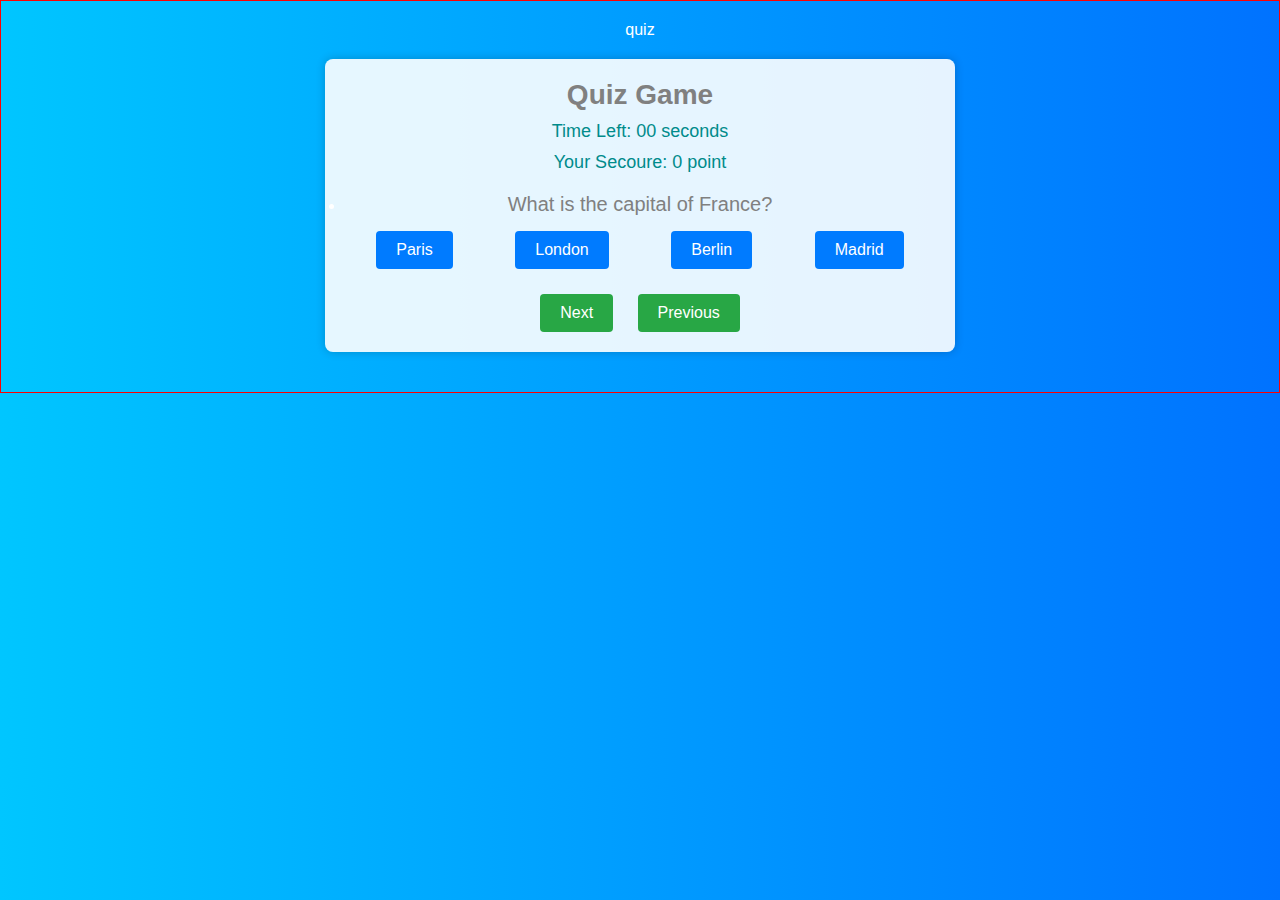
==== demo/index.html @ 540a6a0f "first commit" ====
<!DOCTYPE html>
<html lang="en">
<head>
<meta charset="UTF-8">quiz
<meta name="viewport" content="width=device-width, initial-scale=1.0">
<title>Quiz Game</title>
<link rel="stylesheet" href="../src/quiz.css  ">
</head>
<body>
  <div class="quiz-container">
    <div class="quiz-header">
        
      <h1>Quiz Game</h1>
      <div class="timer">Time Left: <span class="time-left">00</span> seconds</div>
      <div class="Secoure">Your Secoure: <span class="Secoure-game"  >0</span>point</div>
      
    </div>
      <div class="quiz-game">
        <ul>
          <li class="quiz-option">
            <div class="questions">What is the capital of France?</div>
            <div class="options">
              <div class="option" data-selected="true">Paris</div>
              <div class="option">London</div>
              <div class="option">Berlin</div>
              <div class="option">Madrid</div>
            </div>
          </li>
          
          <li class="quiz-option">
            <div class="questions">Who wrote "Hamlet"?</div>
            <div class="options">
              <div class="option">William Shakespeare</div>
              <div class="option">Charles Dickens</div>
              <div class="option" data-selected="true">Jane Austen</div>
              <div class="option">Leo Tolstoy</div>
            </div>
          </li>
          
          <li class="quiz-option">
            <div class="questions">What year did the Titanic sink?</div>
            <div class="options">
              <div class="option">1912</div>
              <div class="option">1905</div>
              <div class="option"data-selected="true">1923</div>
              <div class="option">1931</div>
            </div>
          </li>
          
          <li class="quiz-option">
            <div class="questions" >Who painted the Mona Lisa?</div>
            <div class="options">
              <div class="option"data-selected="true">Leonardo da Vinci</div>
              <div class="option">Pablo Picasso</div>
              <div class="option">Vincent van Gogh</div>
              <div class="option">Michelangelo</div>
            </div>
          </li>
          
          <li class="quiz-option">
            <div class="questions" >What is the tallest mountain in the world?</div>
            <div class="options">
              <div class="option"data-selected="true">Mount Everest</div>
              <div class="option">K2</div>
              <div class="option">Mount Kilimanjaro</div>
              <div class="option">Mount Fuji</div>
            </div>
          </li>
          
          <li class="quiz-option">
            <div class="questions">Who invented the light bulb?</div>
            <div class="options" data-selected="true">
              <div class="option">Thomas Edison</div>
              <div class="option">Nikola Tesla</div>
              <div class="option">Alexander Graham Bell</div>
              <div class="option">Albert Einstein</div>
            </div>
          </li>
          
          <li class="quiz-option">
            <div class="questions">What is the largest planet in our solar system?</div>
            <div class="options">
              <div class="option" data-selected="true">Jupiter</div>
              <div class="option">Saturn</div>
              <div class="option">Neptune</div>
              <div class="option">Mars</div>
            </div>
          </li>
          
          <li class="quiz-option">
            <div class="questions">Who wrote "To Kill a Mockingbird"?</div>
            <div class="options"    >
              <div class="option">Harper Lee</div>
              <div class="option" data-selected="true">F. Scott Fitzgerald</div>
              <div class="option">Mark Twain</div>
              <div class="option">John Steinbeck</div>
            </div>
          </li>
          
          <li class="quiz-option">
            <div class="questions">Which planet is known as the Red Planet?</div>
            <div class="options">
              <div class="option">Mars</div>
              <div class="option">Venus</div>
              <div class="option "data-selected="true">Jupiter</div>
              <div class="option">Saturn</div>
            </div>
          </li>
          
          <li class="quiz-option">
            <div class="questions">Who painted the Sistine Chapel ceiling?</div>
            <div class="options">
              <div class="option "data-selected="true">Michelangelo</div>
              <div class="option">Leonardo da Vinci</div>
              <div class="option">Raphael</div>
              <div class="option">Titian</div>
            </div>
          </li>
        </ul>
        
    </div>
    
    <div class="controls">
      
      <button class="btn-next">Next</button>
      <button class="btn-prev">Previous</button>
      
    </div>
  </div>
    </div>
</body>
</html>
<script src="../src/quiz.js"></script>
<script>




</script>
---- src/quiz.css ----
* {
    box-sizing: border-box;
    margin: 0;
    padding: 0;
  }
  
  body {
    font-family: Arial, sans-serif;
    border:1px solid red;
    background: linear-gradient(to right, #00c6ff, #0072ff); 
    color: #fff;
    text-align: center;
    padding: 20px;
  }
  
  .quiz-container {
    max-width: 630px;
    margin: 20px auto;
    background-color: rgba(255, 255, 255, 0.9);
    padding: 20px;
    border-radius: 8px;
    box-shadow: 0 0 10px rgba(0, 0, 0, 0.2);
  }
  
  .quiz-header {
    margin-bottom: 20px;
  }
  
  .quiz-header h1 {
    font-size: 28px;
    margin-bottom: 10px;
    color: gray;
  }
  .Secoure-game
  {
   padding-right: 5px; 
  }
  .timer {
    font-size: 18px;
    margin-bottom: 10px;
    color: darkcyan;
    /* padding-right: 0px; */
    
  }
  .Secoure {
    font-size: 18px;
    margin-bottom: 10px;
    color: darkcyan;
    
  }
  .question {
    margin-bottom: 30px;
    text-align: left;
  }
  
  .questions {
    font-size: 20px;
    margin-bottom: 10px;
    color: gray;
  }
  
  .options {
    display: flex;
    justify-content: space-around;
    flex-wrap: wrap;
  }
  
  .option {
    background-color: #007bff;
    color: #fff;
    padding: 10px 20px;
    border-radius: 4px;
    cursor: pointer;
    margin: 5px;
    transition: background-color 0.3s ease;
  }
  
  .option:hover {
    background-color: #0056b3;
  }
  
  .controls {
    margin-top: 20px;
  }
  
  .controls button {
    background-color: #28a745;
    color: #fff;
    border: none;
    padding: 10px 20px;
    border-radius: 4px;
    font-size: 16px;
    cursor: pointer;
    margin: 0 10px;
    transition: background-color 0.3s ease;
  }
  
  .controls button:hover {
    background-color: #218838;
  }
  /* .quiz-game
  {
    font-size: 20px;
  } */
  .correct-answer {
    color: white;
    background-color: red;
    font-weight: bold;
  }
  .rong-answer {
    color: white;
    background-color: black;
    font-weight: bold;
  }
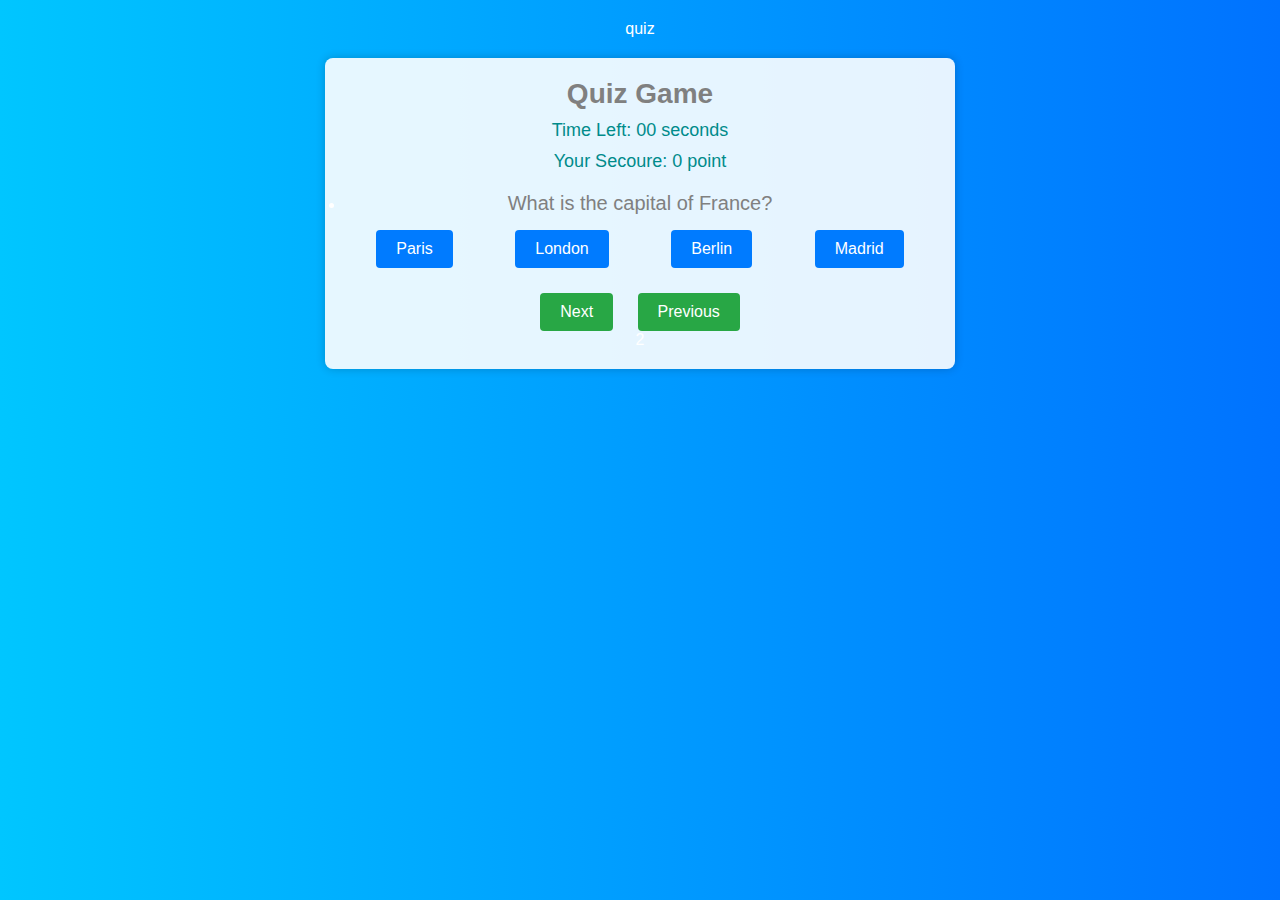
==== commit 42370b19: "indexhtml customization" ====
--- a/demo/index.html
+++ b/demo/index.html
@@ -90,8 +90,8 @@
           <li class="quiz-option">
             <div class="questions">Who wrote "To Kill a Mockingbird"?</div>
             <div class="options"    >
-              <div class="option">Harper Lee</div>
-              <div class="option" data-selected="true">F. Scott Fitzgerald</div>
+              <div class="option"data-selected="true">Harper Lee</div>
+              <div class="option" >F. Scott Fitzgerald</div>
               <div class="option">Mark Twain</div>
               <div class="option">John Steinbeck</div>
             </div>
@@ -100,9 +100,9 @@
           <li class="quiz-option">
             <div class="questions">Which planet is known as the Red Planet?</div>
             <div class="options">
-              <div class="option">Mars</div>
+              <div class="option"data-selected="true">Mars</div>
               <div class="option">Venus</div>
-              <div class="option "data-selected="true">Jupiter</div>
+              <div class="option ">Jupiter</div>
               <div class="option">Saturn</div>
             </div>
           </li>
@@ -116,6 +116,7 @@
               <div class="option">Titian</div>
             </div>
           </li>
+          
         </ul>
         
     </div>
@@ -124,7 +125,7 @@
       
       <button class="btn-next">Next</button>
       <button class="btn-prev">Previous</button>
-      
+      <div class="Secoure-question">2</div>
     </div>
   </div>
     </div>
--- a/src/quiz.css
+++ b/src/quiz.css
@@ -7,7 +7,6 @@
   
   body {
     font-family: Arial, sans-serif;
-    border:1px solid red;
     background: linear-gradient(to right, #00c6ff, #0072ff); 
     color: #fff;
     text-align: center;
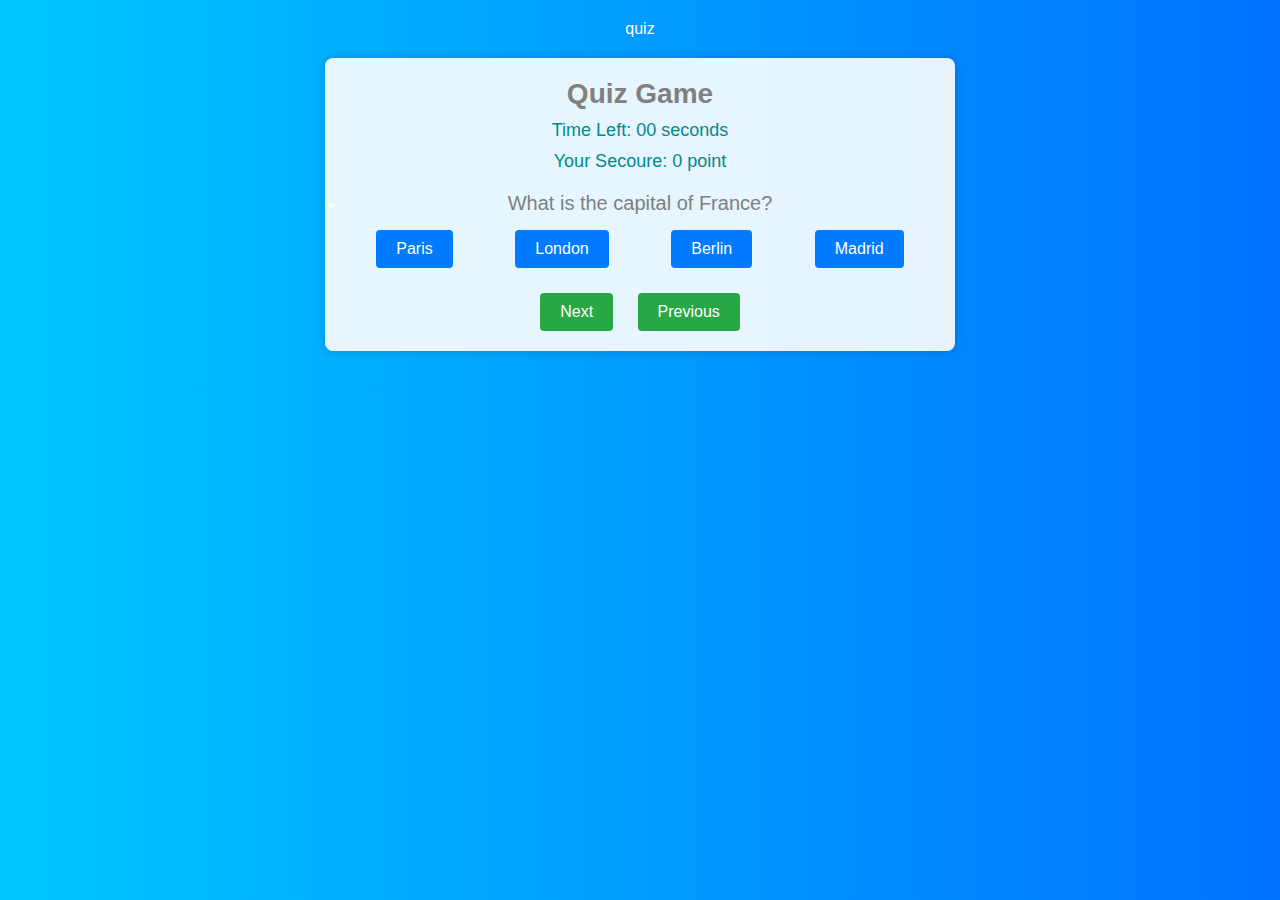
==== commit 96bf4569: "change in html  and js" ====
--- a/demo/index.html
+++ b/demo/index.html
@@ -11,14 +11,14 @@
     <div class="quiz-header">
         
       <h1>Quiz Game</h1>
-      <div class="timer">Time Left: <span class="time-left">00</span> seconds</div>
+      <div class="timer" data-totaltime="1">Time Left: <span class="time-left">00</span> seconds</div>
       <div class="Secoure">Your Secoure: <span class="Secoure-game"  >0</span>point</div>
       
     </div>
       <div class="quiz-game">
         <ul>
           <li class="quiz-option">
-            <div class="questions">What is the capital of France?</div>
+            <div class="questions" data-score="10">What is the capital of France?</div>
             <div class="options">
               <div class="option" data-selected="true">Paris</div>
               <div class="option">London</div>
@@ -28,7 +28,7 @@
           </li>
           
           <li class="quiz-option">
-            <div class="questions">Who wrote "Hamlet"?</div>
+            <div class="questions" data-score="20">Who wrote "Hamlet"?</div>
             <div class="options">
               <div class="option">William Shakespeare</div>
               <div class="option">Charles Dickens</div>
@@ -38,7 +38,7 @@
           </li>
           
           <li class="quiz-option">
-            <div class="questions">What year did the Titanic sink?</div>
+            <div class="questions" data-score="30">What year did the Titanic sink?</div>
             <div class="options">
               <div class="option">1912</div>
               <div class="option">1905</div>
@@ -48,7 +48,7 @@
           </li>
           
           <li class="quiz-option">
-            <div class="questions" >Who painted the Mona Lisa?</div>
+            <div class="questions" data-score="10">Who painted the Mona Lisa?</div>
             <div class="options">
               <div class="option"data-selected="true">Leonardo da Vinci</div>
               <div class="option">Pablo Picasso</div>
@@ -58,9 +58,9 @@
           </li>
           
           <li class="quiz-option">
-            <div class="questions" >What is the tallest mountain in the world?</div>
+            <div class="questions" data-score="10">What is the tallest mountain in the world?</div>
             <div class="options">
-              <div class="option"data-selected="true">Mount Everest</div>
+              <div class="option" data-selected="true">Mount Everest</div>
               <div class="option">K2</div>
               <div class="option">Mount Kilimanjaro</div>
               <div class="option">Mount Fuji</div>
@@ -68,7 +68,7 @@
           </li>
           
           <li class="quiz-option">
-            <div class="questions">Who invented the light bulb?</div>
+            <div class="questions" data-score="10">Who invented the light bulb?</div>
             <div class="options" data-selected="true">
               <div class="option">Thomas Edison</div>
               <div class="option">Nikola Tesla</div>
@@ -78,7 +78,7 @@
           </li>
           
           <li class="quiz-option">
-            <div class="questions">What is the largest planet in our solar system?</div>
+            <div class="questions"  data-score="10">What is the largest planet in our solar system?</div>
             <div class="options">
               <div class="option" data-selected="true">Jupiter</div>
               <div class="option">Saturn</div>
@@ -88,17 +88,17 @@
           </li>
           
           <li class="quiz-option">
-            <div class="questions">Who wrote "To Kill a Mockingbird"?</div>
-            <div class="options"    >
-              <div class="option"data-selected="true">Harper Lee</div>
-              <div class="option" >F. Scott Fitzgerald</div>
-              <div class="option">Mark Twain</div>
-              <div class="option">John Steinbeck</div>
+            <div class="questions" data-score="10">Who wrote "To Kill a Mockingbird"?</div>
+            <div class="options" >
+              <div class="option" data-selected="true">Harper Lee</div>
+              <div class="option"> F. Scott Fitzgerald </div>
+              <div class="option"> Mark Twain </div>
+              <div class="option"> John Steinbeck </div>
             </div>
           </li>
           
           <li class="quiz-option">
-            <div class="questions">Which planet is known as the Red Planet?</div>
+            <div class="questions"  data-score="10">Which planet is known as the Red Planet?</div>
             <div class="options">
               <div class="option"data-selected="true">Mars</div>
               <div class="option">Venus</div>
@@ -108,7 +108,7 @@
           </li>
           
           <li class="quiz-option">
-            <div class="questions">Who painted the Sistine Chapel ceiling?</div>
+            <div class="questions" data-score="10">Who painted the Sistine Chapel ceiling?</div>
             <div class="options">
               <div class="option "data-selected="true">Michelangelo</div>
               <div class="option">Leonardo da Vinci</div>
@@ -122,16 +122,23 @@
     </div>
     
     <div class="controls">
-      
+
       <button class="btn-next">Next</button>
+        
       <button class="btn-prev">Previous</button>
-      <div class="Secoure-question">2</div>
+   
     </div>
+  
   </div>
-    </div>
+  
+</div>
+
 </body>
+
 </html>
+
 <script src="../src/quiz.js"></script>
+
 <script>
 
 
